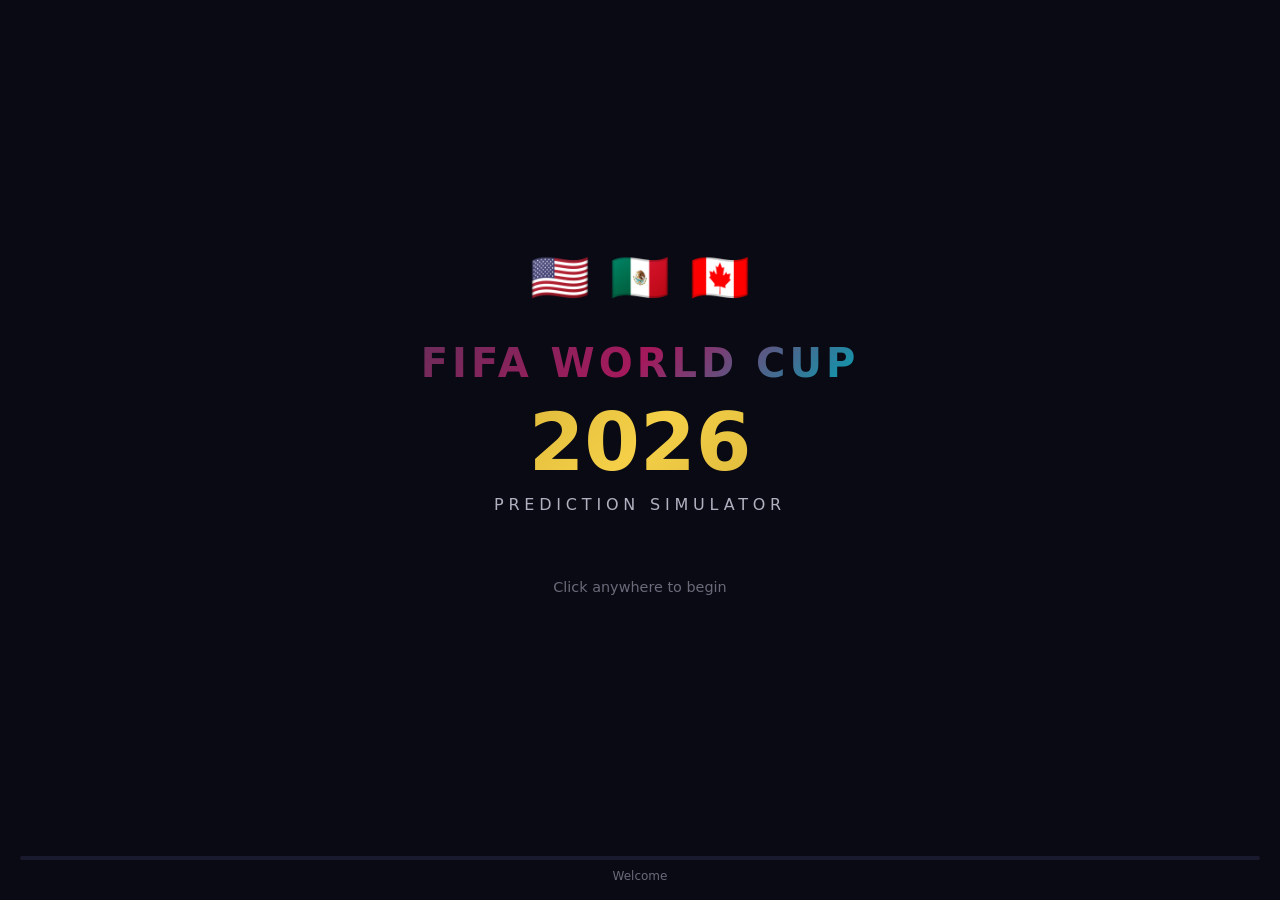
==== docs/index.html @ 453aa932 "Initial commit - World Cup 2026 Prediction Simulator Click-through presentation style tournament sim" ====
<!DOCTYPE html>
<html lang="en">
<head>
    <meta charset="UTF-8">
    <meta name="viewport" content="width=device-width, initial-scale=1.0, user-scalable=no">
    <meta name="apple-mobile-web-app-capable" content="yes">
    <meta name="apple-mobile-web-app-status-bar-style" content="black-translucent">
    <meta name="theme-color" content="#0a0a14">
    <title>World Cup 2026 Simulator</title>
    <link rel="stylesheet" href="styles.css">
</head>
<body>
    <div class="app-container" id="app">
        <!-- Title Screen -->
        <div class="slide active" id="titleSlide">
            <div class="title-content">
                <div class="wc-logo">
                    <div class="logo-flags">
                        <span>🇺🇸</span>
                        <span>🇲🇽</span>
                        <span>🇨🇦</span>
                    </div>
                    <h1>FIFA WORLD CUP</h1>
                    <div class="logo-year">2026</div>
                    <div class="logo-tagline">PREDICTION SIMULATOR</div>
                </div>
                <div class="start-prompt">
                    <span class="pulse">Click anywhere to begin</span>
                </div>
            </div>
        </div>

        <!-- Group Stage Intro -->
        <div class="slide" id="groupIntroSlide">
            <div class="stage-header">
                <h2>GROUP STAGE</h2>
                <p>48 teams. 12 groups. 96 matches.</p>
            </div>
            <div class="stage-info">
                <p>Top 2 from each group advance</p>
                <p>Plus 8 best third-place teams</p>
            </div>
            <div class="continue-prompt">Click to begin group stage →</div>
        </div>

        <!-- Group Display Template (will be cloned for each group) -->
        <div class="slide" id="groupSlide">
            <div class="group-header">
                <h2>GROUP <span id="groupLetter">A</span></h2>
            </div>
            <div class="group-table" id="groupTable">
                <!-- Teams will be inserted here -->
            </div>
            <div class="group-matches" id="groupMatches">
                <!-- Matches will be inserted here -->
            </div>
            <div class="continue-prompt">Click to see results →</div>
        </div>

        <!-- Group Results -->
        <div class="slide" id="groupResultsSlide">
            <div class="group-header">
                <h2>GROUP <span id="resultGroupLetter">A</span> - FINAL STANDINGS</h2>
            </div>
            <div class="standings-table" id="standingsTable">
                <!-- Final standings will be inserted here -->
            </div>
            <div class="qualifiers-display" id="qualifiersDisplay">
                <!-- Who qualified will be shown here -->
            </div>
            <div class="continue-prompt">Click to continue →</div>
        </div>

        <!-- Round of 32 Intro -->
        <div class="slide" id="r32IntroSlide">
            <div class="stage-header knockout">
                <h2>ROUND OF 32</h2>
                <p>The knockout stage begins</p>
            </div>
            <div class="stage-info">
                <p>16 matches. Single elimination.</p>
                <p>No more second chances.</p>
            </div>
            <div class="continue-prompt">Click to begin →</div>
        </div>

        <!-- Knockout Match Template -->
        <div class="slide" id="knockoutMatchSlide">
            <div class="knockout-header">
                <h2 id="knockoutRoundName">ROUND OF 32</h2>
                <span class="match-number" id="matchNumber">Match 1 of 16</span>
            </div>
            <div class="knockout-match" id="knockoutMatch">
                <div class="ko-team home" id="koTeamHome">
                    <span class="team-flag">🇦🇷</span>
                    <span class="team-name">Argentina</span>
                    <span class="team-score">-</span>
                </div>
                <div class="ko-vs">VS</div>
                <div class="ko-team away" id="koTeamAway">
                    <span class="team-flag">🇧🇷</span>
                    <span class="team-name">Brazil</span>
                    <span class="team-score">-</span>
                </div>
            </div>
            <div class="continue-prompt">Click to reveal result →</div>
        </div>

        <!-- Knockout Result Template -->
        <div class="slide" id="knockoutResultSlide">
            <div class="knockout-header">
                <h2 id="resultRoundName">ROUND OF 32</h2>
            </div>
            <div class="knockout-result" id="knockoutResult">
                <div class="ko-team home" id="resultTeamHome">
                    <span class="team-flag">🇦🇷</span>
                    <span class="team-name">Argentina</span>
                    <span class="team-score">2</span>
                </div>
                <div class="ko-vs">-</div>
                <div class="ko-team away" id="resultTeamAway">
                    <span class="team-flag">🇧🇷</span>
                    <span class="team-name">Brazil</span>
                    <span class="team-score">1</span>
                </div>
            </div>
            <div class="winner-banner" id="winnerBanner">
                <span class="winner-flag">🇦🇷</span>
                <span class="winner-text">ARGENTINA ADVANCES</span>
            </div>
            <div class="continue-prompt">Click to continue →</div>
        </div>

        <!-- Semi-Final Intro -->
        <div class="slide" id="semiIntroSlide">
            <div class="stage-header semifinal">
                <h2>SEMI-FINALS</h2>
                <p>Four teams remain</p>
            </div>
            <div class="semifinal-bracket" id="semiFinalTeams">
                <!-- Will show the 4 remaining teams -->
            </div>
            <div class="continue-prompt">Click to begin semi-finals →</div>
        </div>

        <!-- Final Intro -->
        <div class="slide" id="finalIntroSlide">
            <div class="stage-header final">
                <h2>THE FINAL</h2>
                <p>MetLife Stadium, New Jersey</p>
            </div>
            <div class="final-matchup" id="finalMatchup">
                <!-- Will show the 2 finalists -->
            </div>
            <div class="continue-prompt">Click to reveal the World Cup Champion →</div>
        </div>

        <!-- Champion Reveal -->
        <div class="slide" id="championSlide">
            <div class="champion-reveal">
                <div class="trophy">🏆</div>
                <h2>WORLD CUP CHAMPION</h2>
                <div class="champion-flag" id="championFlag"></div>
                <div class="champion-name" id="championName"></div>
                <div class="final-score-display" id="finalScoreDisplay"></div>
            </div>
            <div class="confetti" id="confetti"></div>
            <div class="continue-prompt">Click to restart simulation →</div>
        </div>

        <!-- Progress Bar -->
        <div class="progress-bar">
            <div class="progress-fill" id="progressFill"></div>
        </div>
        <div class="progress-label" id="progressLabel">Welcome</div>
    </div>

    <script src="teams.js"></script>
    <script src="simulation.js"></script>
    <script src="app.js"></script>
</body>
</html>
---- docs/styles.css ----
/* World Cup 2026 Prediction Simulator - Styles */
/* Inspired by FIFA World Cup 2026 branding */

:root {
    /* WC2026 Brand Colors */
    --wc-purple: #6B2D5B;
    --wc-magenta: #A4195C;
    --wc-teal: #00A5B5;
    --wc-cyan: #00D4E4;
    --wc-gold: #D4AF37;
    --wc-orange: #E85D04;

    /* Dark Theme */
    --bg-primary: #0a0a14;
    --bg-secondary: #12121e;
    --bg-card: #1a1a2e;
    --bg-card-hover: #242438;

    /* Text */
    --text-primary: #f0f0f5;
    --text-secondary: #b0b0c0;
    --text-muted: #6a6a7a;

    /* Status */
    --win-green: #22c55e;
    --draw-yellow: #eab308;
    --loss-red: #ef4444;

    /* Borders */
    --border-color: #2a2a3e;

    /* Gradients */
    --gradient-wc: linear-gradient(135deg, var(--wc-purple) 0%, var(--wc-magenta) 50%, var(--wc-teal) 100%);
    --gradient-gold: linear-gradient(135deg, #D4AF37 0%, #F4CF47 50%, #D4AF37 100%);
}

* {
    margin: 0;
    padding: 0;
    box-sizing: border-box;
}

html, body {
    height: 100%;
    overflow: hidden;
}

body {
    font-family: -apple-system, BlinkMacSystemFont, 'Segoe UI', system-ui, sans-serif;
    background: var(--bg-primary);
    color: var(--text-primary);
    line-height: 1.5;
}

.app-container {
    height: 100vh;
    height: 100dvh;
    display: flex;
    flex-direction: column;
    position: relative;
    cursor: pointer;
    user-select: none;
}

/* Slides */
.slide {
    position: absolute;
    top: 0;
    left: 0;
    right: 0;
    bottom: 60px;
    display: none;
    flex-direction: column;
    align-items: center;
    justify-content: center;
    padding: 20px;
    opacity: 0;
    transform: translateX(50px);
    transition: opacity 0.4s ease, transform 0.4s ease;
}

.slide.active {
    display: flex;
    opacity: 1;
    transform: translateX(0);
}

.slide.exit {
    opacity: 0;
    transform: translateX(-50px);
}

/* Title Screen */
.title-content {
    text-align: center;
}

.wc-logo {
    margin-bottom: 60px;
}

.logo-flags {
    font-size: 3rem;
    margin-bottom: 20px;
    display: flex;
    justify-content: center;
    gap: 20px;
}

.logo-flags span {
    animation: float 3s ease-in-out infinite;
}

.logo-flags span:nth-child(2) {
    animation-delay: 0.3s;
}

.logo-flags span:nth-child(3) {
    animation-delay: 0.6s;
}

@keyframes float {
    0%, 100% { transform: translateY(0); }
    50% { transform: translateY(-10px); }
}

.wc-logo h1 {
    font-size: 2.5rem;
    font-weight: 800;
    letter-spacing: 0.1em;
    background: var(--gradient-wc);
    -webkit-background-clip: text;
    -webkit-text-fill-color: transparent;
    background-clip: text;
    margin-bottom: 10px;
}

.logo-year {
    font-size: 5rem;
    font-weight: 900;
    background: var(--gradient-gold);
    -webkit-background-clip: text;
    -webkit-text-fill-color: transparent;
    background-clip: text;
    line-height: 1;
    margin-bottom: 10px;
}

.logo-tagline {
    font-size: 1rem;
    letter-spacing: 0.3em;
    color: var(--text-secondary);
}

.start-prompt, .continue-prompt {
    color: var(--text-muted);
    font-size: 0.9rem;
    margin-top: 40px;
}

.pulse {
    animation: pulse 2s ease-in-out infinite;
}

@keyframes pulse {
    0%, 100% { opacity: 0.5; }
    50% { opacity: 1; }
}

/* Stage Headers */
.stage-header {
    text-align: center;
    margin-bottom: 30px;
}

.stage-header h2 {
    font-size: 2.5rem;
    font-weight: 800;
    letter-spacing: 0.1em;
    color: var(--wc-teal);
    margin-bottom: 10px;
}

.stage-header.knockout h2 {
    color: var(--wc-magenta);
}

.stage-header.semifinal h2 {
    color: var(--wc-orange);
}

.stage-header.final h2 {
    background: var(--gradient-gold);
    -webkit-background-clip: text;
    -webkit-text-fill-color: transparent;
    background-clip: text;
}

.stage-header p {
    color: var(--text-secondary);
    font-size: 1.2rem;
}

.stage-info {
    text-align: center;
    color: var(--text-muted);
    margin-bottom: 20px;
}

.stage-info p {
    margin: 5px 0;
}

/* Group Display */
.group-header {
    text-align: center;
    margin-bottom: 20px;
}

.group-header h2 {
    font-size: 2rem;
    font-weight: 700;
    color: var(--text-primary);
}

.group-header h2 span {
    color: var(--wc-teal);
}

.group-table {
    background: var(--bg-card);
    border-radius: 12px;
    padding: 15px;
    width: 100%;
    max-width: 400px;
    margin-bottom: 20px;
}

.group-team {
    display: flex;
    align-items: center;
    padding: 12px 10px;
    border-bottom: 1px solid var(--border-color);
}

.group-team:last-child {
    border-bottom: none;
}

.group-team .team-flag {
    font-size: 1.8rem;
    margin-right: 12px;
}

.group-team .team-name {
    flex: 1;
    font-weight: 600;
}

.group-team .team-rank {
    color: var(--text-muted);
    font-size: 0.8rem;
}

/* Group Matches */
.group-matches {
    width: 100%;
    max-width: 400px;
}

.match-row {
    display: flex;
    align-items: center;
    justify-content: space-between;
    background: var(--bg-card);
    border-radius: 8px;
    padding: 10px 15px;
    margin-bottom: 8px;
}

.match-team {
    display: flex;
    align-items: center;
    gap: 8px;
    flex: 1;
}

.match-team.away {
    flex-direction: row-reverse;
}

.match-team .team-flag {
    font-size: 1.4rem;
}

.match-team .team-name {
    font-size: 0.9rem;
    font-weight: 500;
}

.match-score {
    display: flex;
    align-items: center;
    gap: 8px;
    font-weight: 700;
    font-size: 1.1rem;
    min-width: 60px;
    justify-content: center;
}

.match-score.pending {
    color: var(--text-muted);
}

.match-score .score-separator {
    color: var(--text-muted);
}

/* Standings Table */
.standings-table {
    width: 100%;
    max-width: 500px;
    background: var(--bg-card);
    border-radius: 12px;
    overflow: hidden;
}

.standings-header {
    display: grid;
    grid-template-columns: 40px 1fr 40px 40px 40px 40px 50px;
    padding: 12px 15px;
    background: var(--bg-secondary);
    font-size: 0.75rem;
    color: var(--text-muted);
    font-weight: 600;
    text-transform: uppercase;
}

.standings-row {
    display: grid;
    grid-template-columns: 40px 1fr 40px 40px 40px 40px 50px;
    padding: 12px 15px;
    border-bottom: 1px solid var(--border-color);
    align-items: center;
    transition: background 0.2s;
}

.standings-row:last-child {
    border-bottom: none;
}

.standings-row.qualified {
    background: rgba(0, 165, 181, 0.1);
    border-left: 3px solid var(--wc-teal);
}

.standings-row.third-qualified {
    background: rgba(212, 175, 55, 0.1);
    border-left: 3px solid var(--wc-gold);
}

.standings-row.eliminated {
    opacity: 0.5;
}

.standings-pos {
    font-weight: 700;
    color: var(--text-muted);
}

.standings-team {
    display: flex;
    align-items: center;
    gap: 10px;
}

.standings-team .team-flag {
    font-size: 1.3rem;
}

.standings-team .team-name {
    font-weight: 600;
}

.standings-pts {
    font-weight: 700;
    color: var(--wc-teal);
}

/* Qualifiers Display */
.qualifiers-display {
    margin-top: 20px;
    text-align: center;
}

.qualifier-label {
    font-size: 0.8rem;
    color: var(--text-muted);
    margin-bottom: 10px;
}

.qualifier-teams {
    display: flex;
    gap: 20px;
    justify-content: center;
}

.qualifier-team {
    display: flex;
    flex-direction: column;
    align-items: center;
    padding: 15px 20px;
    background: var(--bg-card);
    border-radius: 12px;
    border: 2px solid var(--wc-teal);
}

.qualifier-team.third {
    border-color: var(--wc-gold);
}

.qualifier-team .team-flag {
    font-size: 2.5rem;
    margin-bottom: 5px;
}

.qualifier-team .team-name {
    font-weight: 600;
    font-size: 0.9rem;
}

.qualifier-team .position {
    font-size: 0.7rem;
    color: var(--text-muted);
    margin-top: 3px;
}

/* Knockout Match Display */
.knockout-header {
    text-align: center;
    margin-bottom: 30px;
}

.knockout-header h2 {
    font-size: 1.8rem;
    font-weight: 700;
    color: var(--wc-magenta);
    margin-bottom: 5px;
}

.match-number {
    color: var(--text-muted);
    font-size: 0.9rem;
}

.knockout-match, .knockout-result {
    display: flex;
    align-items: center;
    justify-content: center;
    gap: 30px;
    width: 100%;
    max-width: 500px;
}

.ko-team {
    display: flex;
    flex-direction: column;
    align-items: center;
    padding: 25px 30px;
    background: var(--bg-card);
    border-radius: 16px;
    min-width: 140px;
    transition: all 0.3s ease;
}

.ko-team .team-flag {
    font-size: 3.5rem;
    margin-bottom: 10px;
}

.ko-team .team-name {
    font-weight: 700;
    font-size: 1rem;
    margin-bottom: 8px;
}

.ko-team .team-score {
    font-size: 2rem;
    font-weight: 800;
    color: var(--text-muted);
}

.ko-team.winner {
    border: 2px solid var(--win-green);
    box-shadow: 0 0 30px rgba(34, 197, 94, 0.3);
}

.ko-team.winner .team-score {
    color: var(--win-green);
}

.ko-team.loser {
    opacity: 0.5;
}

.ko-vs {
    font-size: 1.5rem;
    font-weight: 800;
    color: var(--text-muted);
}

/* Winner Banner */
.winner-banner {
    margin-top: 30px;
    padding: 15px 30px;
    background: linear-gradient(135deg, var(--win-green), #16a34a);
    border-radius: 50px;
    display: flex;
    align-items: center;
    gap: 12px;
    animation: slideUp 0.5s ease;
}

@keyframes slideUp {
    from {
        opacity: 0;
        transform: translateY(20px);
    }
    to {
        opacity: 1;
        transform: translateY(0);
    }
}

.winner-banner .winner-flag {
    font-size: 1.8rem;
}

.winner-banner .winner-text {
    font-weight: 700;
    font-size: 1.1rem;
    letter-spacing: 0.05em;
}

/* Semi-final Bracket Display */
.semifinal-bracket {
    display: grid;
    grid-template-columns: 1fr 1fr;
    gap: 20px;
    margin: 30px 0;
}

.semi-matchup {
    background: var(--bg-card);
    border-radius: 12px;
    padding: 20px;
}

.semi-matchup h3 {
    font-size: 0.8rem;
    color: var(--text-muted);
    margin-bottom: 15px;
    text-align: center;
}

.semi-team {
    display: flex;
    align-items: center;
    gap: 10px;
    padding: 10px;
}

.semi-team .team-flag {
    font-size: 2rem;
}

.semi-team .team-name {
    font-weight: 600;
}

.semi-vs {
    text-align: center;
    color: var(--text-muted);
    font-weight: 700;
    padding: 5px;
}

/* Final Matchup */
.final-matchup {
    display: flex;
    align-items: center;
    gap: 40px;
    margin: 30px 0;
}

.finalist {
    display: flex;
    flex-direction: column;
    align-items: center;
    padding: 30px;
    background: var(--bg-card);
    border-radius: 16px;
    border: 2px solid var(--wc-gold);
}

.finalist .team-flag {
    font-size: 4rem;
    margin-bottom: 10px;
}

.finalist .team-name {
    font-weight: 700;
    font-size: 1.2rem;
}

.final-vs {
    font-size: 2rem;
    font-weight: 900;
    background: var(--gradient-gold);
    -webkit-background-clip: text;
    -webkit-text-fill-color: transparent;
    background-clip: text;
}

/* Champion Reveal */
.champion-reveal {
    text-align: center;
    z-index: 10;
}

.trophy {
    font-size: 5rem;
    animation: trophyBounce 1s ease infinite;
    margin-bottom: 20px;
}

@keyframes trophyBounce {
    0%, 100% { transform: translateY(0) rotate(-5deg); }
    50% { transform: translateY(-15px) rotate(5deg); }
}

.champion-reveal h2 {
    font-size: 1.5rem;
    font-weight: 700;
    color: var(--wc-gold);
    letter-spacing: 0.2em;
    margin-bottom: 30px;
}

.champion-flag {
    font-size: 8rem;
    margin-bottom: 20px;
    animation: flagWave 2s ease-in-out infinite;
}

@keyframes flagWave {
    0%, 100% { transform: scale(1); }
    50% { transform: scale(1.1); }
}

.champion-name {
    font-size: 3rem;
    font-weight: 900;
    background: var(--gradient-gold);
    -webkit-background-clip: text;
    -webkit-text-fill-color: transparent;
    background-clip: text;
    margin-bottom: 15px;
}

.final-score-display {
    font-size: 1.2rem;
    color: var(--text-secondary);
}

/* Confetti */
.confetti {
    position: fixed;
    top: 0;
    left: 0;
    width: 100%;
    height: 100%;
    pointer-events: none;
    z-index: 5;
}

.confetti-piece {
    position: absolute;
    width: 10px;
    height: 10px;
    top: -10px;
    animation: confettiFall 3s ease-out forwards;
}

@keyframes confettiFall {
    0% {
        transform: translateY(0) rotate(0deg);
        opacity: 1;
    }
    100% {
        transform: translateY(100vh) rotate(720deg);
        opacity: 0;
    }
}

/* Progress Bar */
.progress-bar {
    position: fixed;
    bottom: 40px;
    left: 20px;
    right: 20px;
    height: 4px;
    background: var(--bg-card);
    border-radius: 2px;
    overflow: hidden;
}

.progress-fill {
    height: 100%;
    background: var(--gradient-wc);
    width: 0%;
    transition: width 0.3s ease;
}

.progress-label {
    position: fixed;
    bottom: 15px;
    left: 0;
    right: 0;
    text-align: center;
    font-size: 0.75rem;
    color: var(--text-muted);
}

/* Responsive */
@media (max-width: 500px) {
    .wc-logo h1 {
        font-size: 1.8rem;
    }

    .logo-year {
        font-size: 3.5rem;
    }

    .stage-header h2 {
        font-size: 1.8rem;
    }

    .ko-team {
        padding: 15px 20px;
        min-width: 110px;
    }

    .ko-team .team-flag {
        font-size: 2.5rem;
    }

    .ko-team .team-name {
        font-size: 0.85rem;
    }

    .knockout-match, .knockout-result {
        gap: 15px;
    }

    .champion-flag {
        font-size: 5rem;
    }

    .champion-name {
        font-size: 2rem;
    }

    .standings-header,
    .standings-row {
        grid-template-columns: 30px 1fr 35px 35px 35px 35px 45px;
        padding: 10px;
        font-size: 0.85rem;
    }

    .final-matchup {
        gap: 20px;
    }

    .finalist {
        padding: 20px;
    }

    .finalist .team-flag {
        font-size: 3rem;
    }
}

/* Animations */
.fade-in {
    animation: fadeIn 0.5s ease;
}

@keyframes fadeIn {
    from { opacity: 0; }
    to { opacity: 1; }
}

.slide-up {
    animation: slideUp 0.5s ease;
}

/* Score reveal animation */
.score-reveal {
    animation: scoreReveal 0.3s ease;
}

@keyframes scoreReveal {
    0% {
        transform: scale(0);
    }
    50% {
        transform: scale(1.3);
    }
    100% {
        transform: scale(1);
    }
}
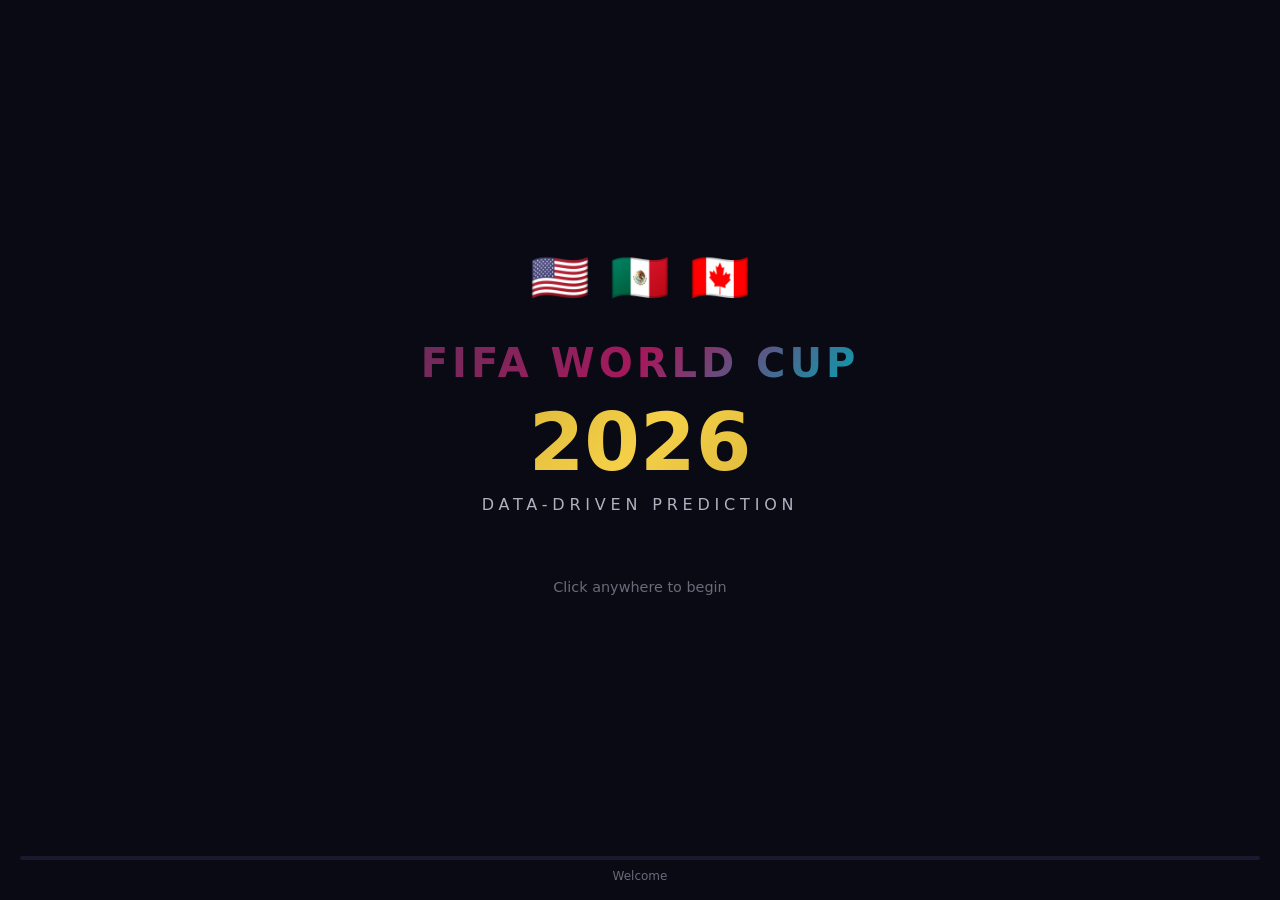
==== commit 9cbcd911: "Update to deterministic prediction model with real data Data sources: - Official FIFA rankings (June" ====
--- a/docs/index.html
+++ b/docs/index.html
@@ -6,7 +6,7 @@
     <meta name="apple-mobile-web-app-capable" content="yes">
     <meta name="apple-mobile-web-app-status-bar-style" content="black-translucent">
     <meta name="theme-color" content="#0a0a14">
-    <title>World Cup 2026 Simulator</title>
+    <title>World Cup 2026 Prediction</title>
     <link rel="stylesheet" href="styles.css">
 </head>
 <body>
@@ -22,7 +22,7 @@
                     </div>
                     <h1>FIFA WORLD CUP</h1>
                     <div class="logo-year">2026</div>
-                    <div class="logo-tagline">PREDICTION SIMULATOR</div>
+                    <div class="logo-tagline">DATA-DRIVEN PREDICTION</div>
                 </div>
                 <div class="start-prompt">
                     <span class="pulse">Click anywhere to begin</span>
@@ -165,7 +165,7 @@
                 <div class="final-score-display" id="finalScoreDisplay"></div>
             </div>
             <div class="confetti" id="confetti"></div>
-            <div class="continue-prompt">Click to restart simulation →</div>
+            <div class="continue-prompt">Based on FIFA rankings, ELO ratings, and expert analysis</div>
         </div>
 
         <!-- Progress Bar -->
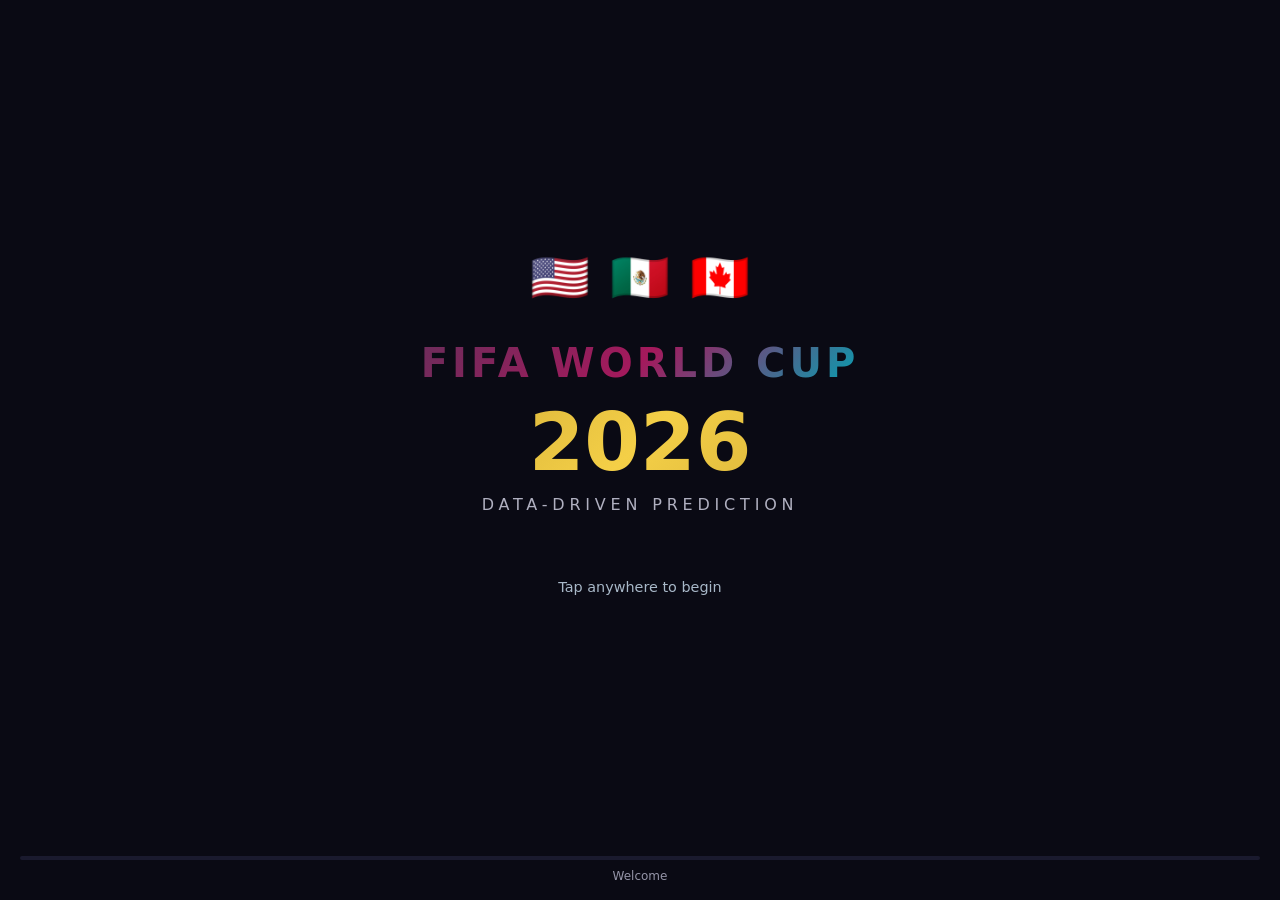
==== commit e8b1e100: "Improve UI contrast and add tap-through for group scores - Brighten subtext color (#6a6a7a → #9595a8" ====
--- a/docs/index.html
+++ b/docs/index.html
@@ -25,7 +25,7 @@
                     <div class="logo-tagline">DATA-DRIVEN PREDICTION</div>
                 </div>
                 <div class="start-prompt">
-                    <span class="pulse">Click anywhere to begin</span>
+                    <span class="pulse">Tap anywhere to begin</span>
                 </div>
             </div>
         </div>
@@ -40,7 +40,7 @@
                 <p>Top 2 from each group advance</p>
                 <p>Plus 8 best third-place teams</p>
             </div>
-            <div class="continue-prompt">Click to begin group stage →</div>
+            <div class="continue-prompt">Tap to begin group stage →</div>
         </div>
 
         <!-- Group Display Template (will be cloned for each group) -->
@@ -54,7 +54,7 @@
             <div class="group-matches" id="groupMatches">
                 <!-- Matches will be inserted here -->
             </div>
-            <div class="continue-prompt">Click to see results →</div>
+            <div class="continue-prompt">Tap to reveal scores →</div>
         </div>
 
         <!-- Group Results -->
@@ -68,7 +68,7 @@
             <div class="qualifiers-display" id="qualifiersDisplay">
                 <!-- Who qualified will be shown here -->
             </div>
-            <div class="continue-prompt">Click to continue →</div>
+            <div class="continue-prompt">Tap to continue →</div>
         </div>
 
         <!-- Round of 32 Intro -->
@@ -81,7 +81,7 @@
                 <p>16 matches. Single elimination.</p>
                 <p>No more second chances.</p>
             </div>
-            <div class="continue-prompt">Click to begin →</div>
+            <div class="continue-prompt">Tap to begin →</div>
         </div>
 
         <!-- Knockout Match Template -->
@@ -103,7 +103,7 @@
                     <span class="team-score">-</span>
                 </div>
             </div>
-            <div class="continue-prompt">Click to reveal result →</div>
+            <div class="continue-prompt">Tap to reveal result →</div>
         </div>
 
         <!-- Knockout Result Template -->
@@ -128,7 +128,7 @@
                 <span class="winner-flag">🇦🇷</span>
                 <span class="winner-text">ARGENTINA ADVANCES</span>
             </div>
-            <div class="continue-prompt">Click to continue →</div>
+            <div class="continue-prompt">Tap to continue →</div>
         </div>
 
         <!-- Semi-Final Intro -->
@@ -140,7 +140,7 @@
             <div class="semifinal-bracket" id="semiFinalTeams">
                 <!-- Will show the 4 remaining teams -->
             </div>
-            <div class="continue-prompt">Click to begin semi-finals →</div>
+            <div class="continue-prompt">Tap to begin semi-finals →</div>
         </div>
 
         <!-- Final Intro -->
@@ -152,7 +152,7 @@
             <div class="final-matchup" id="finalMatchup">
                 <!-- Will show the 2 finalists -->
             </div>
-            <div class="continue-prompt">Click to reveal the World Cup Champion →</div>
+            <div class="continue-prompt">Tap to reveal the World Cup Champion →</div>
         </div>
 
         <!-- Champion Reveal -->
--- a/docs/styles.css
+++ b/docs/styles.css
@@ -19,7 +19,7 @@
     /* Text */
     --text-primary: #f0f0f5;
     --text-secondary: #b0b0c0;
-    --text-muted: #6a6a7a;
+    --text-muted: #9595a8;
 
     /* Status */
     --win-green: #22c55e;
@@ -153,7 +153,7 @@
 }
 
 .start-prompt, .continue-prompt {
-    color: var(--text-muted);
+    color: #a8b8c8;
     font-size: 0.9rem;
     margin-top: 40px;
 }
